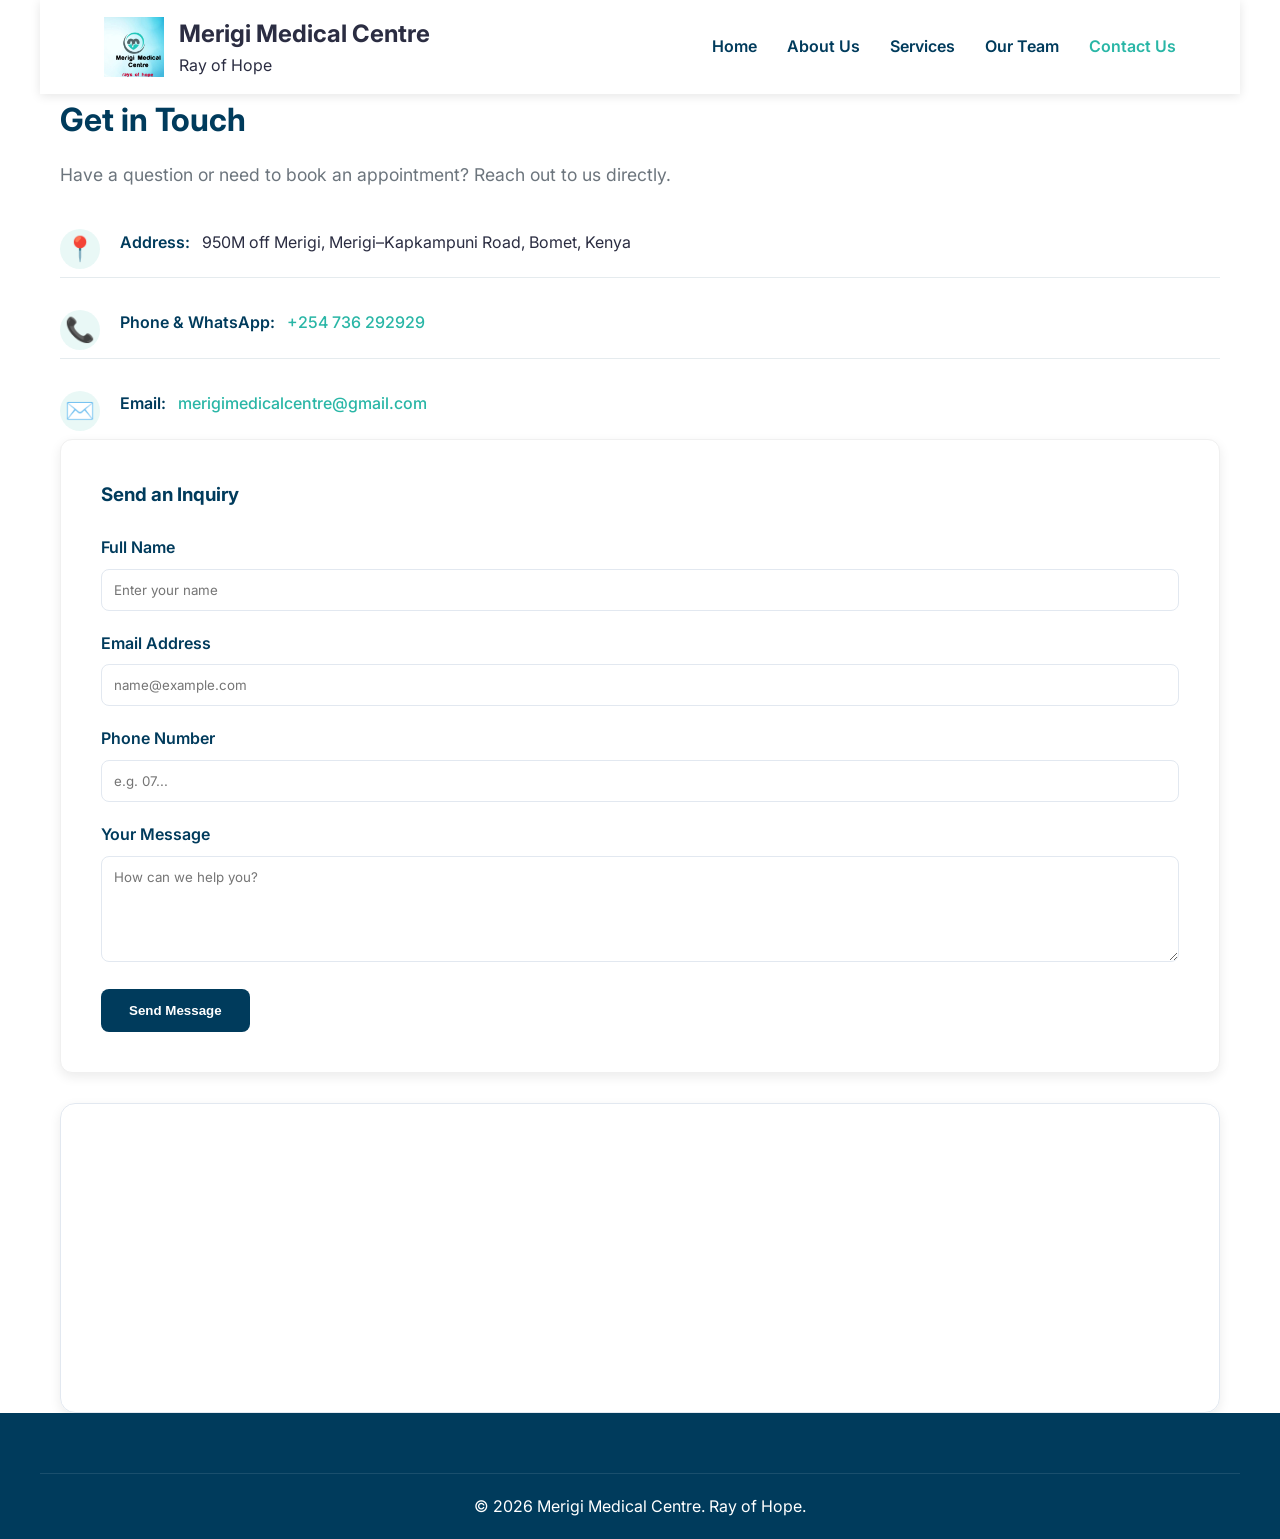
==== src/pages/contact.html @ 01718238 "Reordered file structure Moved files out of merigi-medical-centre to Merigi_medical_centre" ====
<!DOCTYPE html>
<html lang="en">
<head>
    <meta charset="UTF-8">
    <meta name="viewport" content="width=device-width, initial-scale=1.0">
    <title>Contact Us | Merigi Medical Centre</title>
    <link href="https://fonts.googleapis.com/css2?family=Inter:wght@400;600;700&display=swap" rel="stylesheet">
    <link rel="stylesheet" href="../assets/styles/main.css">
</head>
<body>
    <header>
        <nav class="navbar container">
            <div class="logo">
                <img src="../../public/images/logo.png" alt="Merigi Medical Centre Logo">
                <div class="logo-text">
                    <h1>Merigi Medical Centre</h1>
                    <span class="slogan">Ray of Hope</span>
                </div>
            </div>
            <div class="hamburger" id="hamburger">
                <span></span><span></span><span></span>
            </div>
            <ul class="nav-links" id="nav-links">
                <li><a href="../../index.html">Home</a></li>
                <li><a href="about.html">About Us</a></li>
                <li><a href="services.html">Services</a></li>
                <li><a href="team.html">Our Team</a></li>
                <li><a href="contact.html" class="active">Contact Us</a></li>
            </ul>
        </nav>
    </header>

    <main class="container">
        <section class="contact-wrapper">
            <div class="contact-info">
                <h2>Get in Touch</h2>
                <p>Have a question or need to book an appointment? Reach out to us directly.</p>
                
                <div class="info-details">
                    <div class="info-item address">
                        <span class="icon">📍</span>
                        <div class="content">
                            <strong>Address:</strong>
                            <span>950M off Merigi, Merigi–Kapkampuni Road, Bomet, Kenya</span>
                        </div>
                    </div>
                    
                    <div class="info-item">
                        <span class="icon">📞</span>
                        <div class="content">
                            <strong>Phone & WhatsApp:</strong>
                            <a href="tel:+254736292929">+254 736 292929</a>
                        </div>
                    </div>
                    
                    <div class="info-item">
                        <span class="icon">✉️</span>
                        <div class="content">
                            <strong>Email:</strong>
                            <a href="mailto:merigimedicalcentre@gmail.com">merigimedicalcentre@gmail.com</a>
                        </div>
                    </div>
                </div>
            </div>

            <div class="contact-form-card">
                <h3>Send an Inquiry</h3>
                <!-- Form action updated with your unique Formspree URL -->
                <form id="contactForm" action="https://formspree.io/f/mkoeojrq" method="POST">
                    <div class="form-group">
                        <label for="name">Full Name</label>
                        <input type="text" id="name" name="name" placeholder="Enter your name" required>
                    </div>
                    <div class="form-group">
                        <label for="email">Email Address</label>
                        <input type="email" id="email" name="email" placeholder="name@example.com" required>
                    </div>
                    <div class="form-group">
                        <label for="phone">Phone Number</label>
                        <input type="tel" id="phone" name="phone" placeholder="e.g. 07..." required>
                    </div>
                    <div class="form-group">
                        <label for="message">Your Message</label>
                        <textarea id="message" name="message" rows="5" placeholder="How can we help you?" required></textarea>
                    </div>
                    <button type="submit" class="btn-submit">Send Message</button>
                </form>
            </div>

            <div class="map-container">
                <iframe 
                    src="https://www.google.com/maps/embed?pb=!1m18!1m12!1m3!1d15957.551383788965!2d35.3333!3d-0.7833!2m3!1f0!2f0!3f0!3m2!1i1024!2i768!4f13.1!3m3!1m2!1s0x0%3A0x0!2zMMKwNDYnNTkuOCJTIDM1wrAyMCcwMC4wIkU!5e0!3m2!1sen!2ske!4v1643321234567!5m2!1sen!2ske" 
                    width="100%" height="300" style="border:0;" allowfullscreen="" loading="lazy">
                </iframe>
            </div>
        </section>
    </main>

    <footer class="main-footer">
        <div class="footer-bottom container">
            <p>© <span id="current-year"></span> Merigi Medical Centre. Ray of Hope.</p>
        </div>
    </footer>

    <button id="backToTop" class="back-to-top" title="Go to top">
        <span class="arrow">↑</span>
    </button>

    <script src="../assets/js/main.js"></script>
</body>
</html>
---- src/assets/styles/main.css ----
/* ==========================================================================
   1. VARIABLES & RESET
   ========================================================================== */
:root {
    --merigi-teal: #29b6a6;
    --merigi-blue: #003b5c;
    --merigi-red: #ce1126;
    --light-bg: #f4f7f9;
    --white: #ffffff;
    --text-main: #2b2d42;
    --text-muted: #6c757d;
    --shadow: 0 4px 12px rgba(0, 0, 0, 0.08);
    --transition: all 0.3s ease;
}

* { margin: 0; padding: 0; box-sizing: border-box; }

body {
    font-family: 'Inter', sans-serif;
    background-color: var(--white);
    color: var(--text-main);
    line-height: 1.6;
    overflow-x: hidden;
}

.container {
    max-width: 1200px;
    margin: 0 auto;
    padding: 0 20px;
}

/* ==========================================================================
   2. NAVIGATION & HEADER
   ========================================================================== */
.navbar {
    display: flex;
    justify-content: space-between;
    align-items: center;
    padding: 15px 5%;
    background: var(--white);
    box-shadow: 0 2px 10px rgba(0,0,0,0.1);
    position: sticky;
    top: 0;
    z-index: 1000;
}

.logo { display: flex; align-items: center; gap: 15px; }
.logo img { height: 60px; width: auto; }

.nav-links {
    display: flex;
    list-style: none;
    gap: 30px;
}

.nav-links a {
    text-decoration: none;
    color: var(--merigi-blue);
    font-weight: 600;
    transition: var(--transition);
}

.nav-links a:hover, .nav-links a.active { color: var(--merigi-teal); }

.hamburger {
    display: none;
    cursor: pointer;
    flex-direction: column;
    gap: 5px;
}

.hamburger span {
    width: 25px;
    height: 3px;
    background: var(--merigi-blue);
    transition: var(--transition);
}

/* ==========================================================================
   3. HERO & PAGE HEADERS
   ========================================================================== */
.hero {
    display: flex;
    align-items: center;
    justify-content: space-between;
    padding: 80px 5%;
    background: linear-gradient(135deg, #ffffff 0%, #eef9f9 100%);
    gap: 40px;
}

.hero-content h1 {
    font-size: 3rem;
    color: var(--merigi-blue);
    margin-bottom: 20px;
}

.hero-image img {
    width: 100%;
    max-width: 550px;
    border-radius: 20px;
    box-shadow: var(--shadow);
}

.page-header {
    background: linear-gradient(rgba(0, 59, 92, 0.85), rgba(0, 59, 92, 0.85)), 
                url('../../public/images/building-exterior.jpg') center/cover;
    color: var(--white);
    padding: 80px 0;
    text-align: center;
}

/* ==========================================================================
   4. SHARED COMPONENTS (Cards, Buttons, Forms)
   ========================================================================== */
.card, .feature-card, .team-card, .service-card-full, .blog-card, .contact-form-card {
    background: var(--white);
    border-radius: 12px;
    box-shadow: var(--shadow);
    transition: var(--transition);
}

.card:hover, .feature-card:hover, .team-card:hover {
    transform: translateY(-8px);
    box-shadow: 0 10px 20px rgba(0,0,0,0.12);
}

.btn-primary, .btn-submit {
    background-color: var(--merigi-blue);
    color: var(--white);
    padding: 14px 28px;
    border-radius: 8px;
    text-decoration: none;
    font-weight: 600;
    border: none;
    cursor: pointer;
    transition: var(--transition);
    display: inline-block;
}

.btn-primary:hover, .btn-submit:hover { 
    background-color: var(--merigi-teal);
    transform: translateY(-2px);
}

/* Form Styling */
.form-group { margin-bottom: 20px; text-align: left; }
.form-group label { display: block; margin-bottom: 8px; font-weight: 600; color: var(--merigi-blue); }
.form-group input, .form-group textarea {
    width: 100%;
    padding: 12px;
    border: 1px solid #e2e8f0;
    border-radius: 8px;
    font-family: inherit;
}
.form-group input:focus, .form-group textarea:focus {
    outline: none;
    border-color: var(--merigi-teal);
    box-shadow: 0 0 0 3px rgba(41, 182, 166, 0.1);
}

/* ==========================================================================
   5. SECTIONS (Services, Team, Contact)
   ========================================================================== */
.services-grid-detailed, .team-grid, .blog-grid {
    display: grid;
    grid-template-columns: repeat(auto-fit, minmax(300px, 1fr));
    gap: 30px;
    padding: 40px 0;
}

/* Contact Specific Layout */
.contact-grid {
    display: grid;
    grid-template-columns: 1fr 1fr;
    gap: 60px;
    padding: 60px 0;
    align-items: start;
}

/* Updated Contact Info Styles - More Spacious & Organized */
.contact-info {
    max-width: 100%;
}

.contact-info h2 {
    color: var(--merigi-blue);
    font-size: 2rem;
    margin-bottom: 1rem;
}

.contact-info > p {
    color: var(--text-muted);
    font-size: 1.1rem;
    margin-bottom: 2rem;
    line-height: 1.6;
}

.info-details {
    display: flex;
    flex-direction: column;
    gap: 1.5rem;
    margin-top: 1.5rem;
}

.info-item {
    display: flex;
    align-items: flex-start;
    gap: 1.25rem;
    padding: 0.5rem 0;
    border-bottom: 1px solid rgba(0, 59, 92, 0.1);
}

.info-item:last-child {
    border-bottom: none;
}

.info-item .icon {
    font-size: 1.5rem;
    min-width: 2rem;
    color: var(--merigi-teal);
    background: rgba(41, 182, 166, 0.1);
    width: 40px;
    height: 40px;
    display: flex;
    align-items: center;
    justify-content: center;
    border-radius: 50%;
}

.info-item .content {
    flex: 1;
    line-height: 1.6;
}

.info-item strong {
    color: var(--merigi-blue);
    font-weight: 600;
    display: inline-block;
    margin-right: 0.5rem;
}

.info-item a {
    color: var(--merigi-teal);
    text-decoration: none;
    font-weight: 500;
    transition: var(--transition);
    word-break: break-word;
}

.info-item a:hover {
    color: var(--merigi-blue);
    text-decoration: underline;
}

.info-item span:not(.icon):not(.content) {
    color: var(--text-main);
}

/* Address specific styling */
.info-item.address .content {
    font-style: normal;
    line-height: 1.7;
}

/* Contact details list (if still needed) */
.contact-details-list { 
    list-style: none; 
    margin: 25px 0; 
}

.contact-details-list li { 
    margin-bottom: 15px; 
    font-size: 1.1rem; 
}

.contact-details-list a { 
    color: var(--merigi-teal); 
    text-decoration: none; 
    font-weight: 600; 
}

.map-container {
    margin-top: 30px;
    border-radius: 15px;
    overflow: hidden;
    box-shadow: var(--shadow);
    border: 1px solid #e2e8f0;
}

.contact-form-card { 
    padding: 40px; 
    border: 1px solid #f0f0f0; 
}

.contact-form-card h3 { 
    margin-bottom: 25px; 
    color: var(--merigi-blue); 
}

/* Maternity Highlight */
.highlight-maternity { background: #fffafa; border: 1px solid #ffecec; }
.highlight-maternity h3 { color: var(--merigi-red); }

/* Timeline */
.timeline {
    border-left: 3px solid var(--merigi-teal);
    padding-left: 30px;
    margin: 40px auto;
}
.timeline-item { position: relative; margin-bottom: 40px; }
.timeline-item::before {
    content: ''; position: absolute; left: -38px; top: 5px;
    width: 14px; height: 14px; background: var(--merigi-teal);
    border-radius: 50%; border: 3px solid var(--white);
}
/* ==========================================================================
   6. MODAL & UI TOOLS
   ========================================================================== */
.modal {
    display: none;
    position: fixed;
    z-index: 2000;
    left: 0; top: 0; width: 100%; height: 100%;
    background: rgba(0, 59, 92, 0.8);
    backdrop-filter: blur(5px);
}

.modal-content {
    background: white;
    margin: 10% auto;
    padding: 40px;
    border-radius: 20px;
    max-width: 600px;
    position: relative;
    animation: slideIn 0.3s ease-out;
}

@keyframes slideIn { from { transform: translateY(-30px); opacity: 0; } }

/* --- Back to Top Button --- */
.back-to-top {
    position: fixed;
    bottom: 30px; 
    right: 30px;
    width: 50px; 
    height: 50px;
    background-color: var(--merigi-teal);
    color: var(--white);
    border: none; 
    border-radius: 50%;
    cursor: pointer;
    
    /* Layout & Layering */
    display: flex; 
    align-items: center; 
    justify-content: center;
    z-index: 9999; 
    box-shadow: var(--shadow);
    font-size: 24px;

    /* Animation State (Hidden) */
    opacity: 0;
    visibility: hidden;
    transform: translateY(20px);
    transition: 
        opacity 0.4s ease, 
        transform 0.4s cubic-bezier(0.4, 0, 0.2, 1), 
        background-color 0.3s ease,
        visibility 0.4s;
}

/* Animation State (Visible) */
.back-to-top.show {
    opacity: 1;
    visibility: visible;
    transform: translateY(0);
}

/* Interaction State */
.back-to-top:hover {
    background-color: var(--merigi-blue);
    transform: translateY(-5px);
    box-shadow: 0 6px 15px rgba(0, 0, 0, 0.15);
}

.back-to-top:active {
    transform: translateY(0);
}
/* ==========================================================================
   7. FOOTER
   ========================================================================== */
.main-footer {
    padding: 40px 0 20px;
    background: var(--merigi-blue);
    color: white;
    text-align: center;
}

.footer-bottom {
    border-top: 1px solid rgba(255, 255, 255, 0.1);
    margin-top: 20px; padding-top: 20px;
}

/* ==========================================================================
   8. MOBILE RESPONSIVE (768px)
   ========================================================================== */
@media (max-width: 768px) {
    .hamburger { display: flex; }

    .nav-links {
        display: none;
        flex-direction: column;
        position: absolute;
        top: 100%; left: 0; width: 100%;
        background: white;
        box-shadow: 0 5px 15px rgba(0,0,0,0.1);
        gap: 0;
    }

    .nav-links.mobile-active { display: flex; }
    .nav-links li { width: 100%; border-bottom: 1px solid #f0f0f0; }
    .nav-links li a { display: block; padding: 18px 25px; width: 100%; text-align: left; }
    .nav-links li a:active { background: #f8fafc; color: var(--merigi-teal); }

    .hero { flex-direction: column; text-align: center; padding: 40px 5%; }
    .hero h1 { font-size: 2.2rem; }
    
    .contact-grid, .join-content { grid-template-columns: 1fr; gap: 40px; }
    .contact-form-card { padding: 25px; }

    .hamburger.toggle span:nth-child(1) { transform: rotate(-45deg) translate(-5px, 6px); }
    .hamburger.toggle span:nth-child(2) { opacity: 0; }
    .hamburger.toggle span:nth-child(3) { transform: rotate(45deg) translate(-5px, -6px); }
}
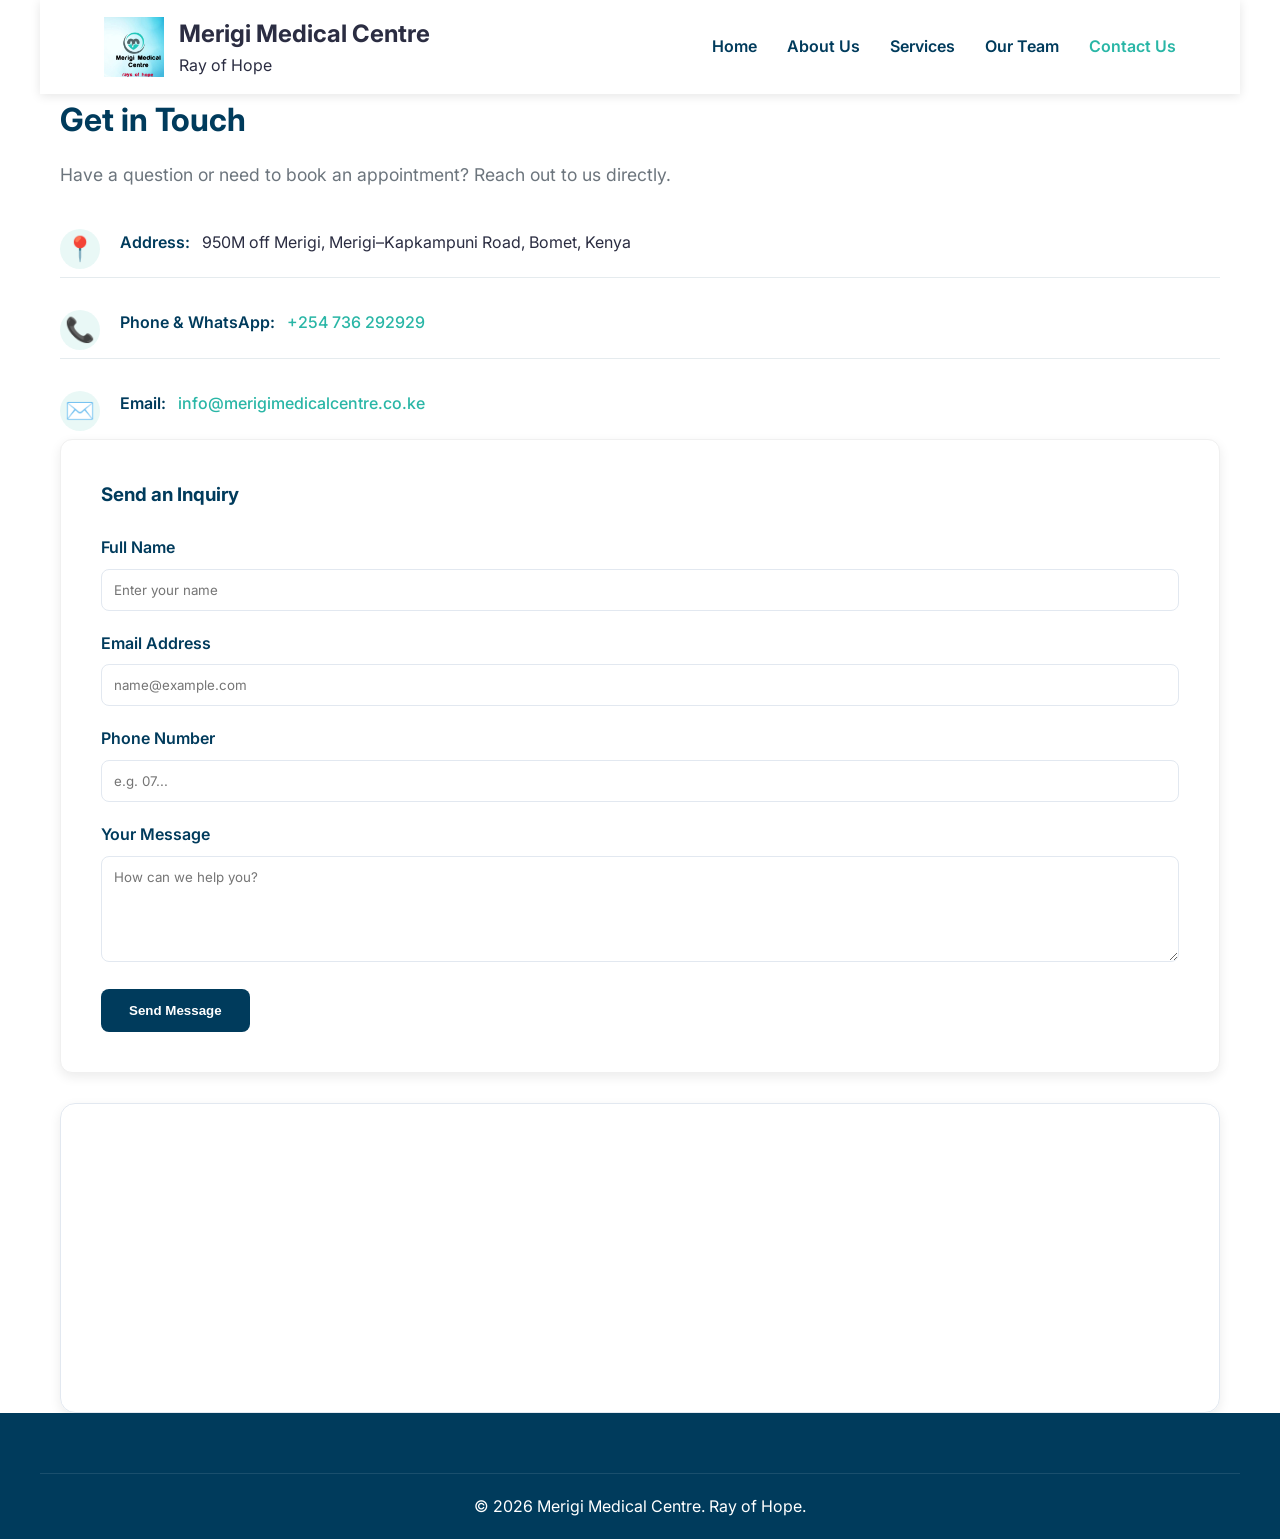
==== commit ddc7a595: "Updated email contact Updated email contact" ====
--- a/src/pages/contact.html
+++ b/src/pages/contact.html
@@ -57,7 +57,7 @@
                         <span class="icon">✉️</span>
                         <div class="content">
                             <strong>Email:</strong>
-                            <a href="mailto:merigimedicalcentre@gmail.com">merigimedicalcentre@gmail.com</a>
+                            <a href="mailto:info@merigimedicalcentre.co.ke">info@merigimedicalcentre.co.ke</a>
                         </div>
                     </div>
                 </div>
